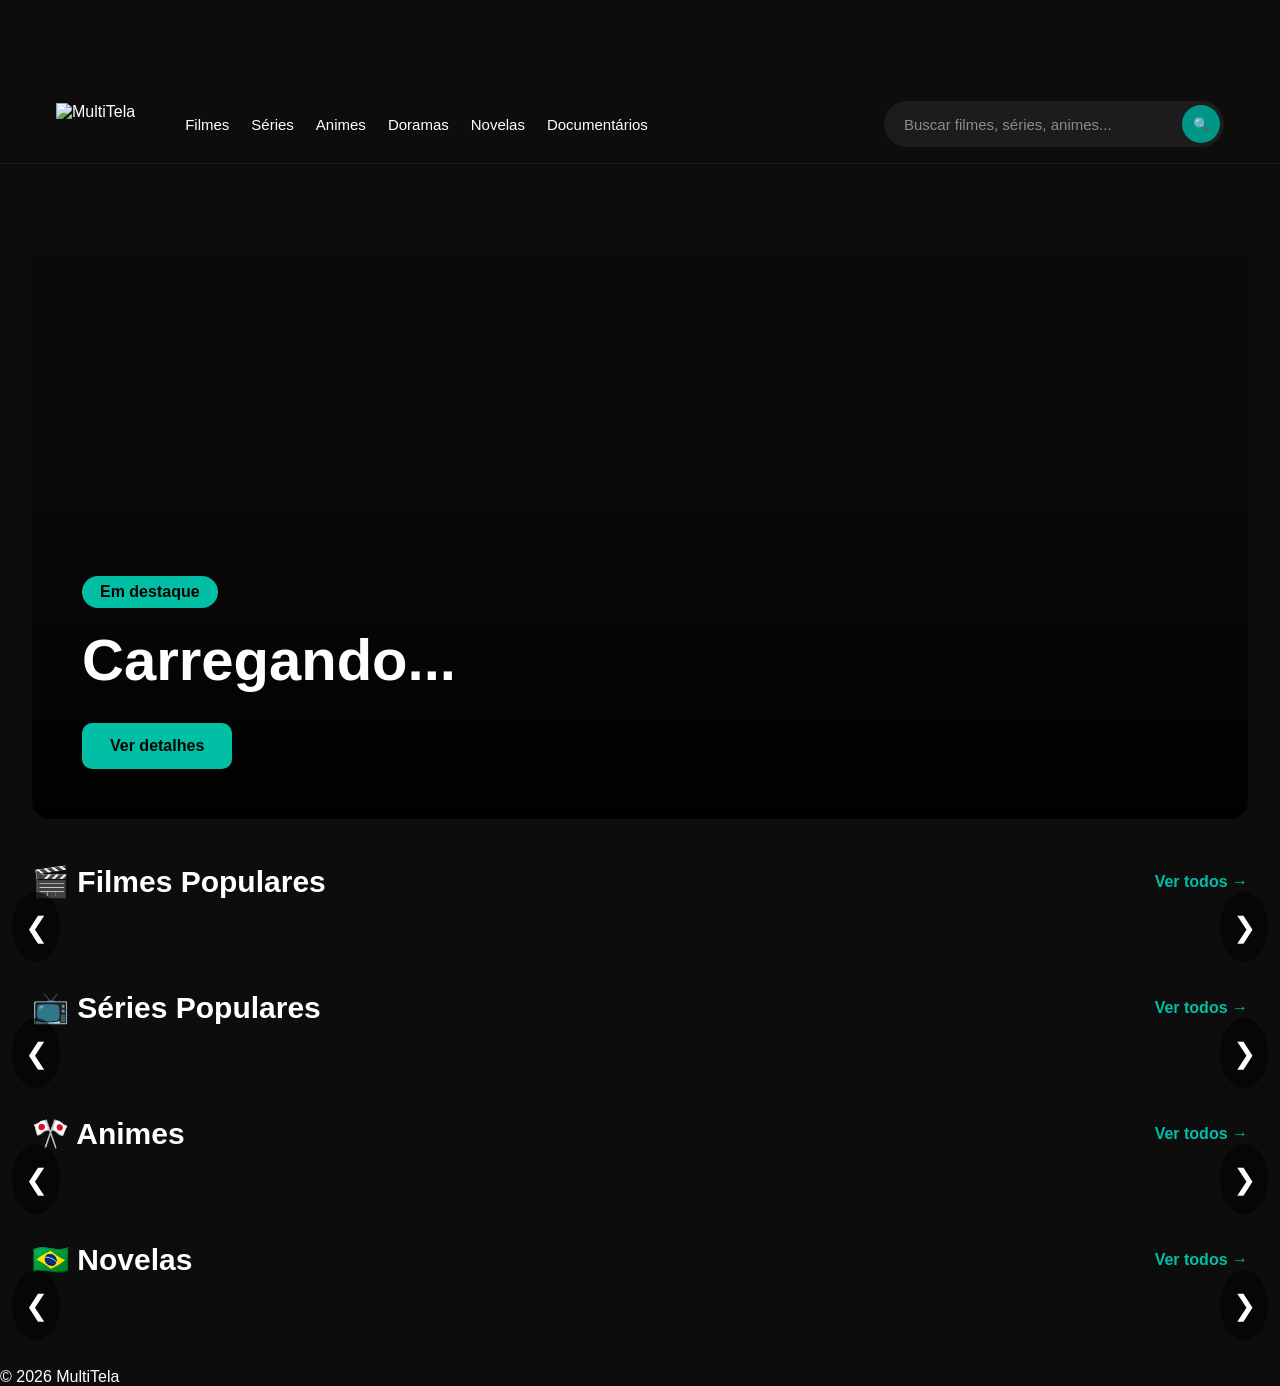
==== index.html @ e66356b9 "Update index.html" ====
<!DOCTYPE html>
<html lang="pt-BR">

<head>

    <meta charset="UTF-8">
    <meta name="viewport" content="width=device-width, initial-scale=1.0">

    <title>MultiTela - Onde Assistir Filmes e Séries</title>

    <meta name="description"
        content="Descubra onde assistir filmes, séries, animes, doramas e documentários.">

    <link rel="icon" href="imagens/favicon.png">

    <link rel="stylesheet" href="css/variables.css">
    <link rel="stylesheet" href="css/style.css">
    <link rel="stylesheet" href="css/header.css">
    <link rel="stylesheet" href="css/cards.css">
    <link rel="stylesheet" href="css/modal.css">
    <link rel="stylesheet" href="css/footer.css">
    <link rel="stylesheet" href="/css/autocomplete.css">

</head>

<body>

    <!-- HEADER -->

  <header class="header">

    <div class="container">

        <!-- LOGO -->

        <a href="/multitela/index.html" class="logo">

            <img
                src="/multitela/imagens/multitela.png"
                alt="MultiTela">

        </a>

        <!-- MENU MOBILE -->

        <button
            class="menu-toggle"
            id="menuToggle">

            ☰

        </button>

        <!-- MENU -->

        <nav
            class="menu"
            id="menu">

            <a href="/multitela/paginas/filmes.html">

                Filmes

            </a>

            <a href="/multitela/paginas/series.html">

                Séries

            </a>

            <a href="/multitela/paginas/animes.html">

                Animes

            </a>

            <a href="/multitela/paginas/doramas.html">

                Doramas

            </a>

            <a href="/multitela/paginas/novelas.html">

                Novelas

            </a>

            <a href="/multitela/paginas/documentarios.html">

                Documentários

            </a>

        </nav>

        <!-- BUSCA -->

        <div class="header-search">

            <input

                id="campoBusca"

                type="search"

                autocomplete="off"

                placeholder="Buscar filmes, séries, animes...">

            <button

                id="btnBusca">

                🔍

            </button>

            <div id="autocompleteBusca"></div>

        </div>

    </div>

</header>

    <!-- HERO -->

    <section id="hero">

       

        <div class="hero-overlay">

            <div class="hero-content">

                <span id="hero-tag">

                    Em destaque

                </span>

                <h1 id="hero-title">

                    Carregando...

                </h1>

                 <div class="hero-info-extra">

    <span id="hero-ano"></span>

    <span id="hero-genero"></span>

    <span id="hero-nota"></span>

</div>

                <p id="hero-description">

                </p>

                <div class="hero-buttons">

                    <button id="btnDetalhes">

                        Ver detalhes

                    </button>

                </div>

            </div>

        </div>

    </section>

    <!-- FILMES -->

    <section class="container secao">

        <div class="section-title">

            <h2>🎬 Filmes Populares</h2>

            <a href="paginas/filmes.html">

                Ver todos →

            </a>

        </div>

        <div class="slider">

            <button class="slider-btn prev">

                ❮

            </button>

            <div
                class="carrossel"
                id="carrossel-filmes">

            </div>

            <button class="slider-btn next">

                ❯

            </button>

        </div>

    </section>

    <!-- SERIES -->

    <section class="container secao">

        <div class="section-title">

            <h2>📺 Séries Populares</h2>

            <a href="paginas/series.html">

                Ver todos →

            </a>

        </div>

        <div class="slider">

            <button class="slider-btn prev">

                ❮

            </button>

            <div
                class="carrossel"
                id="carrossel-series">

            </div>

            <button class="slider-btn next">

                ❯

            </button>

        </div>

    </section>

    <!-- ANIMES -->

    <section class="container secao">

        <div class="section-title">

            <h2>🎌 Animes</h2>

            <a href="paginas/animes.html">

                Ver todos →

            </a>

        </div>

        <div class="slider">

            <button class="slider-btn prev">

                ❮

            </button>

            <div
                class="carrossel"
                id="carrossel-animes">

            </div>

            <button class="slider-btn next">

                ❯

            </button>

        </div>

    </section>

    <!-- NOVELAS -->

    <section class="container secao">

        <div class="section-title">

            <h2>🇧🇷 Novelas</h2>

            <a href="paginas/novelas.html">

                Ver todos →

            </a>

        </div>

        <div class="slider">

            <button class="slider-btn prev">

                ❮

            </button>

            <div
                class="carrossel"
                id="carrossel-novelas">

            </div>

            <button class="slider-btn next">

                ❯

            </button>

        </div>

    </section>

    <!-- MODAL -->

    <div id="modal" class="modal">

        <div class="modal-box">

            <div
                id="modalBanner"
                class="modal-banner">

                <button
                    id="fecharModal"
                    class="modal-close">

                    ✕

                </button>

            </div>

            <div class="modal-content">

                <h1 id="modalTitulo"></h1>

                <div
                    id="modalMeta"
                    class="modal-meta">

                </div>

                <p
                    id="modalDescricao"
                    class="modal-description">

                </p>

                <div id="modalTrailer">

</div>

                <div id="modalProviders">

                </div>


            </div>

        </div>

    </div>

    <!-- FOOTER -->

    <footer>

        © 2026 MultiTela

    </footer>



<!-- JS MULTITELA 2.0 -->

<script src="js/config.js"></script>

<script src="js/api.js"></script>

<script src="js/utils.js"></script>

<script src="js/card.js"></script>

<script src="js/slider.js"></script>

<script src="js/modal.js"></script>

<script src="js/search.js"></script>

<script src="js/home.js"></script>

<script src="js/app.js"></script>
    
<script src="js/menu.js"></script>

</body>

</html>
---- css/style.css ----
/* ===========================
   RESET
=========================== */

*{
    margin:0;
    padding:0;
    box-sizing:border-box;
}

html{
    scroll-behavior:smooth;
}

body{
    background:#0d0d0d;
    color:#fff;
    font-family:Arial,Helvetica,sans-serif;
    padding-top:85px;
}

img{
    display:block;
    max-width:100%;
}

a{
    text-decoration:none;
    color:inherit;
}

/* ===========================
   CONTAINER
=========================== */

.container{
    width:95%;
    max-width:1500px;
    margin:auto;
}

.secao{
    margin-top:45px;
}

/* ===========================
   TITULOS
=========================== */

.section-title{
    display:flex;
    justify-content:space-between;
    align-items:center;
    margin-bottom:20px;
}

.section-title h2{
    font-size:30px;
}

.section-title a{
    color:#00bfa5;
    font-weight:bold;
}

/* ===========================
   HERO
=========================== */

#hero{

    width:95%;
    max-width:1500px;

    height:70vh;

    margin:25px auto;

    border-radius:18px;

    overflow:hidden;

    background-size:cover;
    background-position:center;

}

.hero-overlay{

    width:100%;
    height:100%;

    display:flex;
    align-items:flex-end;

    background:linear-gradient(
        to top,
        rgba(0,0,0,.92),
        rgba(0,0,0,.35),
        rgba(0,0,0,.15)
    );

}

.hero-content{

    max-width:700px;

    padding:50px;

}

#hero-tag{

    display:inline-block;

    background:#00bfa5;

    color:#000;

    padding:7px 18px;

    border-radius:30px;

    font-weight:bold;

    margin-bottom:18px;

}

#hero-title{

    font-size:58px;

    margin-bottom:20px;

}

#hero-description{

    line-height:1.8;

    color:#ddd;

    margin-bottom:30px;

}

.hero-buttons{

    display:flex;

    gap:15px;

}

.hero-buttons button{

    padding:14px 28px;

    border:none;

    border-radius:10px;

    cursor:pointer;

    font-size:16px;

    font-weight:bold;

}

#btnDetalhes{

    background:#00bfa5;

    color:#000;

}

/* ===========================
   SLIDER
=========================== */

.slider{

    position:relative;

}

.carrossel{

    display:flex;

    gap:18px;

    overflow-x:auto;

    scroll-behavior:smooth;

    scrollbar-width:none;

    padding:10px 5px;

}

.carrossel::-webkit-scrollbar{

    display:none;

}

.slider-btn{

    position:absolute;

    top:50%;

    transform:translateY(-50%);

    width:48px;

    height:48px;

    border:none;

    border-radius:50%;

    background:rgba(0,0,0,.7);

    color:#fff;

    font-size:24px;

    cursor:pointer;

    z-index:5;

    transition:.25s;

}

.slider-btn:hover{

    background:#00bfa5;

    color:#000;

}

.slider-btn.prev{

    left:-20px;

}

.slider-btn.next{

    right:-20px;

}

/* ===========================
   RESPONSIVO
=========================== */

@media(max-width:1024px){

    #hero{

        height:60vh;

    }

    #hero-title{

        font-size:42px;

    }

}

@media(max-width:768px){

    #hero{

        height:50vh;

    }

    .hero-content{

        padding:25px;

    }

    #hero-title{

        font-size:34px;

    }

    #hero-description{

        font-size:15px;

    }

    .section-title h2{

        font-size:24px;

    }

    .slider-btn{

        display:none;

    }

}

@media(max-width:480px){

    #hero{

        height:45vh;

    }

    #hero-title{

        font-size:28px;

    }

    #hero-description{

        font-size:14px;

        -webkit-line-clamp:4;
        display:-webkit-box;
        -webkit-box-orient:vertical;
        overflow:hidden;

    }

}
---- css/header.css ----
/* ==========================================
   HEADER MULTITELA 2.0
========================================== */

.header{

    position:sticky;

    top:0;

    left:0;

    width:100%;

    z-index:9999;

    background:#0d0d0d;

    border-bottom:1px solid #1d1d1d;

}

/* ==========================================
   CONTAINER
========================================== */

.header .container{

    max-width:1450px;

    margin:auto;

    padding:16px 24px;

    display:flex;

    align-items:center;

    gap:30px;

}

/* ==========================================
   LOGO
========================================== */

.logo{

    flex-shrink:0;

}

.logo img{

    height:42px;

    display:block;

}

/* ==========================================
   MENU
========================================== */

.menu{

    display:flex;

    align-items:center;

    gap:22px;

    margin-left:20px;

}

.menu a{

    color:#fff;

    text-decoration:none;

    font-size:15px;

    font-weight:500;

    transition:.25s;

}

.menu a:hover{

    color:#00b8a6;

}

/* ==========================================
   BUSCA
========================================== */

.header-search{

    margin-left:auto;

    position:relative;

    width:340px;

}

#campoBusca{

    width:100%;

    height:46px;

    border:none;

    outline:none;

    background:#1c1c1c;

    color:#fff;

    border-radius:30px;

    padding:0 58px 0 20px;

    font-size:15px;

}

#campoBusca::placeholder{

    color:#8b8b8b;

}

#campoBusca:focus{

    box-shadow:0 0 0 2px #00b8a6;

}

#btnBusca{

    position:absolute;

    top:4px;

    right:4px;

    width:38px;

    height:38px;

    border:none;

    border-radius:50%;

    background:#009687;

    color:white;

    cursor:pointer;

    transition:.25s;

}

#btnBusca:hover{

    background:#00b8a6;

}

/* ==========================================
   AUTOCOMPLETE
========================================== */

#autocompleteBusca{

    position:absolute;

    top:52px;

    left:0;

    width:100%;

    background:#171717;

    border-radius:14px;

    overflow:hidden;

    box-shadow:0 15px 40px rgba(0,0,0,.45);

    z-index:99999;

}

/* ==========================================
   BOTÃO MOBILE
========================================== */

.menu-toggle{

    display:none;

    background:none;

    border:none;

    color:white;

    font-size:34px;

    cursor:pointer;

    margin-left:auto;

}

/* ==========================================
   TABLET
========================================== */

@media(max-width:1100px){

.header .container{

    flex-wrap:wrap;

}

.menu{

    gap:16px;

}

.header-search{

    width:100%;

    order:4;

}

}

/* ==========================================
   CELULAR
========================================== */

@media(max-width:768px){

.header .container{

    display:grid;

    grid-template-columns:1fr auto;

    align-items:center;

    gap:15px;

}

.logo{

    grid-column:1;

}

.menu-toggle{

    display:block;

    grid-column:2;

}

.header-search{

    grid-column:1 / span 2;

    width:100%;

}

.menu{

    position:absolute;

    top:78px;

    left:0;

    width:100%;

    background:#111;

    display:flex;

    flex-direction:column;

    align-items:flex-start;

    gap:0;

    margin:0;

    padding:0;

    overflow:hidden;

    max-height:0;

    transition:max-height .35s ease;

}

.menu a{

    width:100%;

    padding:18px 25px;

    border-bottom:1px solid #222;

}

.menu.ativo{

    max-height:500px;

}

}
---- css/cards.css ----
/* =========================
   CARD PREMIUM
========================= */

.card{

    position:relative;

    flex:0 0 auto;

    width:190px;

    border-radius:16px;

    overflow:hidden;

    cursor:pointer;

    transition:.35s ease;

    background:#1b1b1b;

    box-shadow:0 10px 25px rgba(0,0,0,.25);

}

.card:hover{

    transform:translateY(-8px) scale(1.05);

    box-shadow:0 20px 40px rgba(0,0,0,.55);

    z-index:20;

}

.card img{

    width:100%;

    height:285px;

    object-fit:cover;

    display:block;

}

/* =========================
   Overlay
========================= */

.card-overlay{

    position:absolute;

    left:0;
    right:0;
    bottom:0;

    padding:16px;

    background:linear-gradient(
        transparent,
        rgba(0,0,0,.95)
    );

    transform:translateY(100%);

    transition:.35s ease;

}

.card:hover .card-overlay{

    transform:translateY(0);

}

/* =========================
   Texto
========================= */

.card-title{

    font-size:16px;

    font-weight:bold;

    margin-bottom:10px;

    color:#fff;

    line-height:1.3;

}

.card-meta{

    display:flex;

    justify-content:space-between;

    align-items:center;

    font-size:13px;

    color:#ddd;

    margin-bottom:14px;

}

.card-rating{

    color:#FFD54F;

    font-weight:bold;

}

/* =========================
   Botão
========================= */

.card-btn{

    width:100%;

    height:40px;

    border:none;

    border-radius:8px;

    background:#009687;

    color:#fff;

    font-weight:bold;

    cursor:pointer;

    transition:.25s;

}

.card-btn:hover{

    background:#00b8a6;

}
/* ---------- SEÇÃO ---------- */

.secao{

    margin-bottom:55px;

}

.secao-header{

    display:flex;

    justify-content:space-between;

    align-items:center;

    margin-bottom:18px;

}

.secao-header a{

    color:#009687;

    font-weight:bold;

}

.slider{

    position:relative;

}

.carrossel{

    display:flex;

    gap:18px;

    overflow-x:auto;

    scroll-behavior:smooth;

    scrollbar-width:none;

    padding:8px 4px;

}

.carrossel::-webkit-scrollbar{

    display:none;

}

/* ---------- SETAS ---------- */

.slider-btn{

    position:absolute;

    top:50%;

    transform:translateY(-50%);

    width:48px;

    height:70px;

    border:none;

    background:rgba(0,0,0,.55);

    color:white;

    font-size:28px;

    cursor:pointer;

    z-index:20;

    transition:.25s;

}

.slider-btn:hover{

    background:#009687;

}

.prev{

    left:0;

}

.next{

    right:0;

}







.categoria-lista{

    display:grid;

    grid-template-columns:
    repeat(auto-fill,minmax(190px,1fr));

    gap:25px;

    margin-top:30px;

}
---- css/modal.css ----
/* ===========================
   MODAL OVERLAY
=========================== */


.modal{

    position:fixed;

    inset:0;

    background:rgba(0,0,0,.88);

    backdrop-filter:blur(12px);

    display:none;

    justify-content:center;

    align-items:center;

    z-index:99999;

    padding:25px;

}



.modal.ativo{

    display:flex;

}



/* ===========================
   CONTAINER
=========================== */


.modal-box{

    width:100%;

    max-width:1050px;

    max-height:90vh;

    background:#111;

    border-radius:22px;

    overflow:hidden;

    display:flex;

    flex-direction:column;


    box-shadow:
    0 25px 80px rgba(0,0,0,.8);


    animation:
    modalEntrada .35s ease;

}


@keyframes modalEntrada{


from{

    opacity:0;

    transform:scale(.92);

}


to{

    opacity:1;

    transform:scale(1);

}


}



/* ===========================
   SCROLL MODERNO
=========================== */


.modal-box::-webkit-scrollbar{

    width:8px;

}



.modal-box::-webkit-scrollbar-track{

    background:#0d0d0d;

}



.modal-box::-webkit-scrollbar-thumb{

    background:#00bfa5;

    border-radius:20px;

}



.modal-box::-webkit-scrollbar-thumb:hover{

    background:#00e6c3;

}



.modal-box{

    scrollbar-width:thin;

    scrollbar-color:#00bfa5 #0d0d0d;

}




/* ===========================
   BANNER
=========================== */


.modal-banner{

    height:430px;

    flex-shrink:0;

    background-size:cover;

    background-position:center;

    position:relative;

}


.modal-banner::after{


    content:"";


    position:absolute;

    inset:0;


    background:

    linear-gradient(

        to bottom,

        transparent 20%,

        #111 100%

    );


    pointer-events:none;


}



/* ===========================
   BOTÃO FECHAR
=========================== */


.modal-close{


    position:absolute;


    top:20px;

    right:20px;


    width:45px;

    height:45px;


    border-radius:50%;


    border:1px solid rgba(255,255,255,.2);


    background:rgba(0,0,0,.75);


    color:#fff;


    font-size:22px;


    cursor:pointer;


    z-index:50;


    transition:.3s;


}



.modal-close:hover{


    background:#00bfa5;


    color:#000;


    transform:rotate(90deg);


}





/* ===========================
   CONTEUDO
=========================== */


.modal-content{

    padding:35px;

    overflow-y:auto;

    max-height:45vh;


    scrollbar-width:thin;

    scrollbar-color:#00bfa5 #171717;

}


.modal-content h1{


    font-size:42px;

    font-weight:700;


}



.modal-meta{


    margin:20px 0;


    display:flex;

    flex-wrap:wrap;

    gap:12px;


    color:#00bfa5;

    font-weight:bold;


}



.modal-description{


    color:#ccc;

    font-size:16px;

    line-height:1.8;


}





/* ===========================
   PROVIDERS
=========================== */


.providers{


    display:flex;

    flex-wrap:wrap;

    gap:18px;

    margin-top:25px;


}



.provider{


    background:#1b1b1b;


    padding:12px;


    border-radius:14px;


    width:95px;


    text-align:center;


}



.provider img{


    width:55px;

    height:55px;


    object-fit:cover;


    border-radius:12px;


}




.assistir-btn{


    margin-top:25px;


    display:inline-block;


    background:#00bfa5;


    color:#000;


    padding:14px 25px;


    border-radius:12px;


    font-weight:bold;


    transition:.3s;


}



.assistir-btn:hover{


    transform:translateY(-3px);

}



/* ===========================
   MOBILE
=========================== */


@media(max-width:768px){


.modal{

    padding:10px;

}


.modal-box{

    max-height:95vh;

}



.modal-banner{

    height:260px;

}



.modal-content{

    padding:22px;

    max-height:55vh;

}



.modal-content h1{

    font-size:28px;

}



}

/* ===========================
   SCROLL MODERNO MODAL
=========================== */


.modal-content::-webkit-scrollbar{

    width:8px;

}



.modal-content::-webkit-scrollbar-track{

    background:#171717;

    border-radius:20px;

}



.modal-content::-webkit-scrollbar-thumb{

    background:#00bfa5;

    border-radius:20px;


}



.modal-content::-webkit-scrollbar-thumb:hover{

    background:#00e6c3;

}








/* ===========================
   TRAILER
=========================== */


#modalTrailer{

    margin-top:40px;

}



#modalTrailer h3{

    margin-bottom:20px;

    font-size:22px;

}



.trailer-box{

    position:relative;

    width:100%;

    aspect-ratio:16/9;

    overflow:hidden;

    border-radius:16px;

    background:#000;

}



.trailer-box iframe{

    width:100%;

    height:100%;

    border:0;

}



/* MOBILE */


@media(max-width:768px){


.trailer-box{

    border-radius:12px;

}


}
---- css/autocomplete.css ----
/* ====================================
   AUTOCOMPLETE
==================================== */

.autocomplete{

    position:absolute;

    top:100%;

    left:0;

    width:100%;

    margin-top:8px;

    background:#181818;

    border:1px solid rgba(255,255,255,.08);

    border-radius:14px;

    overflow:hidden;

    box-shadow:0 20px 50px rgba(0,0,0,.55);

    z-index:9999;

    display:none;

    max-height:460px;

    overflow-y:auto;

}

/* Scroll */

.autocomplete::-webkit-scrollbar{

    width:8px;

}

.autocomplete::-webkit-scrollbar-track{

    background:#151515;

}

.autocomplete::-webkit-scrollbar-thumb{

    background:#009687;

    border-radius:30px;

}

.autocomplete{

    scrollbar-width:thin;

    scrollbar-color:#009687 #151515;

}

.autocomplete-item{

    display:flex;

    gap:14px;

    align-items:center;

    padding:12px;

    cursor:pointer;

    transition:.25s;

    border-bottom:1px solid rgba(255,255,255,.05);

}

.autocomplete-item:last-child{

    border:none;

}

.autocomplete-item:hover{

    background:#232323;

}

.autocomplete-item img{

    width:55px;

    height:82px;

    object-fit:cover;

    border-radius:8px;

}

.autocomplete-info{

    flex:1;

}

.autocomplete-title{

    font-size:15px;

    font-weight:bold;

    color:#fff;

    margin-bottom:6px;

}

.autocomplete-meta{

    color:#bdbdbd;

    font-size:13px;

}

.autocomplete-loading{

    padding:18px;

    text-align:center;

    color:#bbb;

}

.autocomplete-empty{

    padding:18px;

    text-align:center;

    color:#888;

}
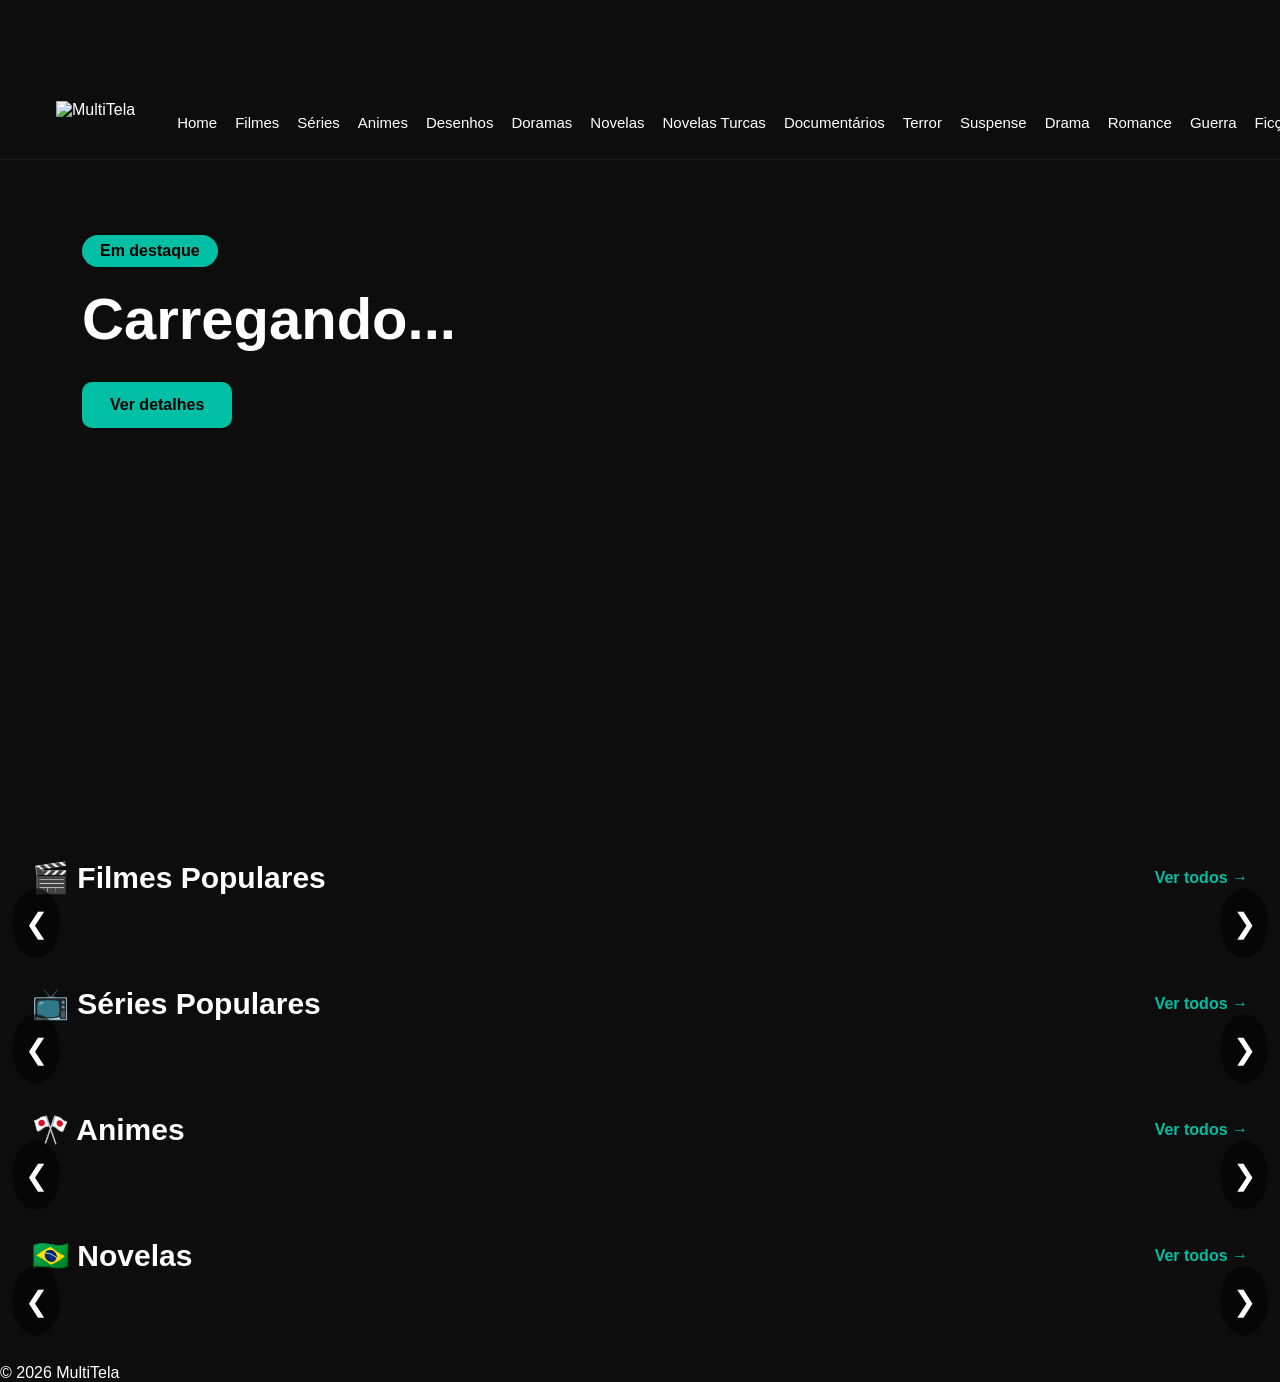
==== commit b7f05557: "Update index.html" ====
--- a/index.html
+++ b/index.html
@@ -25,6 +25,7 @@
 
 <body>
 
+
     <!-- HEADER -->
 
   <header class="header">
@@ -36,7 +37,7 @@
         <a href="/multitela/index.html" class="logo">
 
             <img
-                src="/multitela/imagens/multitela.png"
+                src="/multitela/imagens/MultiTela.png"
                 alt="MultiTela">
 
         </a>
@@ -51,12 +52,18 @@
 
         </button>
 
-        <!-- MENU -->
+      <!-- MENU -->
 
         <nav
             class="menu"
             id="menu">
 
+            <a href="/multitela/">
+
+                Home
+
+            </a>
+
             <a href="/multitela/paginas/filmes.html">
 
                 Filmes
@@ -74,6 +81,12 @@
                 Animes
 
             </a>
+          
+          <a href="/multitela/paginas/desenhos.html">
+
+                Desenhos
+
+            </a>
 
             <a href="/multitela/paginas/doramas.html">
 
@@ -86,15 +99,63 @@
                 Novelas
 
             </a>
+          
+          <a href="/multitela/paginas/novelas-turcas.html">
+
+                Novelas Turcas
+
+            </a>
 
             <a href="/multitela/paginas/documentarios.html">
 
                 Documentários
 
             </a>
+          
+          <a href="/multitela/paginas/terror.html">
+
+                Terror
+
+            </a>
+          
+          <a href="/multitela/paginas/suspense.html">
+
+                Suspense
+
+            </a>
+          
+          <a href="/multitela/paginas/drama.html">
+
+                Drama
+
+            </a>
+          
+          <a href="/multitela/paginas/romance.html">
+
+                Romance
+
+            </a>
+          
+          <a href="/multitela/paginas/guerra.html">
+
+                Guerra
+
+            </a>
+          
+          <a href="/multitela/paginas/ficçao.html">
+
+                Ficção
+
+            </a>
+          
+          <a href="/multitela/paginas/comedia.html">
+
+                Comédia
+
+            </a>
 
         </nav>
-
+        
         <!-- BUSCA -->
 
         <div class="header-search">
--- a/css/style.css
+++ b/css/style.css
@@ -82,6 +82,9 @@
 
     background-size:cover;
     background-position:center;
+
+}
+transition:opacity .5s ease;
 
 }
 
--- a/css/header.css
+++ b/css/header.css
@@ -36,10 +36,11 @@
 
     align-items:center;
 
-    gap:30px;
-
-}
-
+    gap:24px;
+
+    overflow:visible;
+
+}
 /* ==========================================
    LOGO
 ========================================== */
@@ -58,9 +59,10 @@
 
 }
 
-/* ==========================================
-   MENU
-========================================== */
+
+/* ===========================
+   MENU DESKTOP
+=========================== */
 
 .menu{
 
@@ -68,14 +70,20 @@
 
     align-items:center;
 
-    gap:22px;
-
-    margin-left:20px;
+    gap:18px;
+
+    margin-left:18px;
+
+    flex:1;
+
+    white-space:nowrap;
 
 }
 
 .menu a{
 
+    flex-shrink:0;
+
     color:#fff;
 
     text-decoration:none;
@@ -93,18 +101,21 @@
     color:#00b8a6;
 
 }
-
 /* ==========================================
    BUSCA
 ========================================== */
 
 .header-search{
 
+    width:260px;
+
+    min-width:260px;
+
     margin-left:auto;
 
     position:relative;
 
-    width:340px;
+    flex-shrink:0;
 
 }
 
@@ -112,230 +123,355 @@
 
     width:100%;
 
+    height:42px;
+
+    border:none;
+
+    outline:none;
+
+    background:#1c1c1c;
+
+    color:#fff;
+
+    border-radius:30px;
+
+    padding:0 50px 0 18px;
+
+    font-size:14px;
+
+}
+
+#btnBusca{
+
+    position:absolute;
+
+    top:3px;
+
+    right:3px;
+
+    width:36px;
+
+    height:36px;
+
+    border:none;
+
+    border-radius:50%;
+
+}
+
+/* ==========================================
+   AUTOCOMPLETE
+========================================== */
+
+#autocompleteBusca{
+
+    position:absolute;
+
+    top:52px;
+
+    left:0;
+
+    width:100%;
+
+    background:#171717;
+
+    border-radius:14px;
+
+    overflow:hidden;
+
+    box-shadow:0 15px 40px rgba(0,0,0,.45);
+
+    z-index:99999;
+
+}
+
+/* ==========================================
+   BOTÃO MOBILE
+========================================== */
+
+.menu-toggle{
+
+    display:none;
+
+    width:46px;
+
     height:46px;
 
     border:none;
 
-    outline:none;
-
-    background:#1c1c1c;
+    border-radius:12px;
+
+    background:#1b1b1b;
 
     color:#fff;
 
-    border-radius:30px;
-
-    padding:0 58px 0 20px;
-
-    font-size:15px;
-
-}
-
-#campoBusca::placeholder{
-
-    color:#8b8b8b;
-
-}
-
-#campoBusca:focus{
-
-    box-shadow:0 0 0 2px #00b8a6;
+    font-size:28px;
+
+    cursor:pointer;
+
+    transition:.3s;
+
+    align-items:center;
+
+    justify-content:center;
+
+}
+
+.menu-toggle:hover{
+
+    background:#009687;
+
+}
+/* ==========================================
+   TABLET
+========================================== */
+
+@media(max-width:1100px){
+
+.header .container{
+
+    flex-wrap:wrap;
+
+}
+
+.menu{
+
+    gap:16px;
+
+}
+
+.header-search{
+
+    width:100%;
+
+    order:4;
+
+}
+
+}
+
+/* ==========================================
+   CELULAR
+========================================== */
+
+@media(max-width:768px){
+
+.header .container{
+
+    display:grid;
+
+    grid-template-columns:auto 1fr auto;
+
+    align-items:center;
+
+    gap:15px;
+
+}
+
+/* LOGO */
+
+.logo{
+
+    order:2;
+
+    justify-self:center;
+
+}
+
+.logo img{
+
+    height:38px;
+
+}
+
+/* BOTÃO */
+
+.menu-toggle{
+
+    display:flex;
+
+    order:1;
+
+    font-size:32px;
+
+    background:none;
+
+    border:none;
+
+    color:#fff;
+
+    cursor:pointer;
+
+}
+
+/* BUSCA */
+
+.header-search{
+
+    order:3;
+
+    grid-column:1 / span 3;
+
+    width:100%;
+
+    max-width:260px;
+
+    justify-self:center;
+
+}
+
+#campoBusca{
+
+    width:100%;
+
+    height:40px;
+
+    font-size:14px;
+
+    padding:0 46px 0 16px;
 
 }
 
 #btnBusca{
 
-    position:absolute;
-
-    top:4px;
-
-    right:4px;
-
-    width:38px;
-
-    height:38px;
-
-    border:none;
-
-    border-radius:50%;
+    width:34px;
+
+    height:34px;
+
+    top:3px;
+
+    right:3px;
+
+}
+/* MENU LATERAL */
+
+
+.menu{
+
+    position:fixed;
+
+    top:0;
+
+    left:-320px;
+
+    width:300px;
+
+    height:100vh;
+
+    background:#111;
+
+    display:flex;
+
+    flex-direction:column;
+
+    padding-top:90px;
+
+    transition:left .35s ease;
+
+    z-index:1000002;
+
+    box-shadow:15px 0 35px rgba(0,0,0,.55);
+
+    overflow-y:auto;
+
+    overflow-x:hidden;
+
+    -webkit-overflow-scrolling:touch;
+
+    scrollbar-width:thin;
+
+    scrollbar-color:#009687 #111;
+
+}
+
+   .menu.ativo{
+
+    left:0;
+
+   }
+
+   .menu-overlay{
+
+    position:fixed;
+
+    inset:0;
+
+    background:rgba(0,0,0,.55);
+
+    backdrop-filter:blur(4px);
+
+    opacity:0;
+
+    visibility:hidden;
+
+    transition:.3s;
+
+    z-index:1000001;
+
+}
+
+.menu-overlay.ativo{
+
+    opacity:1;
+
+    visibility:visible;
+
+}
+
+
+.menu a{
+
+    width:100%;
+
+    padding:18px 30px;
+
+    color:#fff;
+
+    text-decoration:none;
+
+    font-size:17px;
+
+    border-bottom:1px solid #222;
+
+}
+
+.menu a:hover{
+
+    background:#1d1d1d;
+
+    color:#00b8a6;
+
+}
+
+
+/* Scroll do menu */
+
+.menu::-webkit-scrollbar{
+
+    width:8px;
+
+}
+
+.menu::-webkit-scrollbar-track{
+
+    background:#111;
+
+}
+
+.menu::-webkit-scrollbar-thumb{
 
     background:#009687;
 
-    color:white;
-
-    cursor:pointer;
-
-    transition:.25s;
-
-}
-
-#btnBusca:hover{
+    border-radius:20px;
+
+}
+
+.menu::-webkit-scrollbar-thumb:hover{
 
     background:#00b8a6;
 
 }
 
-/* ==========================================
-   AUTOCOMPLETE
-========================================== */
-
-#autocompleteBusca{
-
-    position:absolute;
-
-    top:52px;
-
-    left:0;
-
-    width:100%;
-
-    background:#171717;
-
-    border-radius:14px;
-
-    overflow:hidden;
-
-    box-shadow:0 15px 40px rgba(0,0,0,.45);
-
-    z-index:99999;
-
-}
-
-/* ==========================================
-   BOTÃO MOBILE
-========================================== */
-
-.menu-toggle{
-
-    display:none;
-
-    background:none;
-
-    border:none;
-
-    color:white;
-
-    font-size:34px;
-
-    cursor:pointer;
-
-    margin-left:auto;
-
-}
-
-/* ==========================================
-   TABLET
-========================================== */
-
-@media(max-width:1100px){
-
-.header .container{
-
-    flex-wrap:wrap;
-
-}
-
-.menu{
-
-    gap:16px;
-
-}
-
-.header-search{
-
-    width:100%;
-
-    order:4;
-
-}
-
-}
-
-/* ==========================================
-   CELULAR
-========================================== */
-
-@media(max-width:768px){
-
-.header .container{
-
-    display:grid;
-
-    grid-template-columns:1fr auto;
-
-    align-items:center;
-
-    gap:15px;
-
-}
-
-.logo{
-
-    grid-column:1;
-
-}
-
-.menu-toggle{
-
-    display:block;
-
-    grid-column:2;
-
-}
-
-.header-search{
-
-    grid-column:1 / span 2;
-
-    width:100%;
-
-}
-
-.menu{
-
-    position:absolute;
-
-    top:78px;
-
-    left:0;
-
-    width:100%;
-
-    background:#111;
-
-    display:flex;
-
-    flex-direction:column;
-
-    align-items:flex-start;
-
-    gap:0;
-
-    margin:0;
-
-    padding:0;
-
-    overflow:hidden;
-
-    max-height:0;
-
-    transition:max-height .35s ease;
-
-}
-
-.menu a{
-
-    width:100%;
-
-    padding:18px 25px;
-
-    border-bottom:1px solid #222;
-
-}
-
-.menu.ativo{
-
-    max-height:500px;
-
-}
-
-}
+
+
+
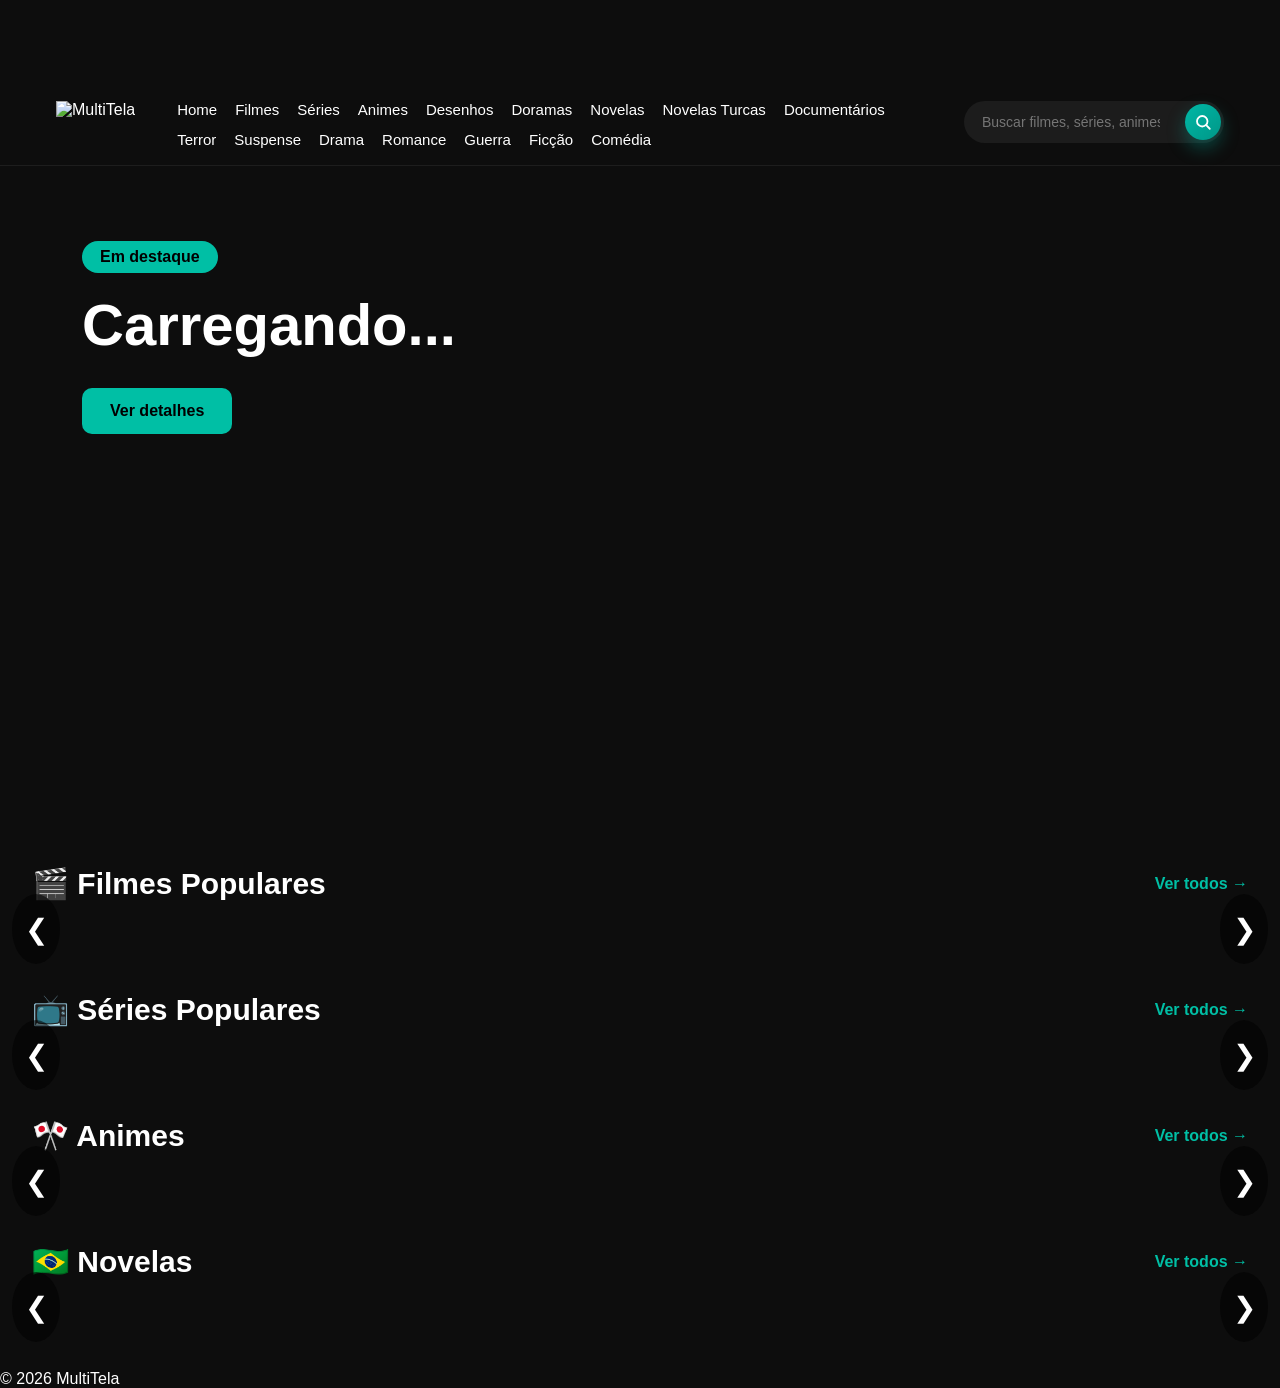
==== commit 02d58f8b: "Update index.html" ====
--- a/index.html
+++ b/index.html
@@ -2,7 +2,7 @@
 <html lang="pt-BR">
 
 <head>
-
+<meta name="google-site-verification" content="KCLfrGly10sxUy1SJgO0suAc_ubiAzZuvfnwb-j9VF8" />
     <meta charset="UTF-8">
     <meta name="viewport" content="width=device-width, initial-scale=1.0">
 
@@ -170,13 +170,23 @@
 
                 placeholder="Buscar filmes, séries, animes...">
 
-            <button
-
-                id="btnBusca">
-
-                🔍
-
-            </button>
+            <button id="btnBusca" aria-label="Buscar">
+
+<svg
+viewBox="0 0 24 24"
+fill="none"
+stroke="currentColor"
+stroke-width="2.4"
+stroke-linecap="round"
+stroke-linejoin="round">
+
+<circle cx="11" cy="11" r="7"></circle>
+
+<line x1="21" y1="21" x2="16.65" y2="16.65"></line>
+
+</svg>
+
+</button>
 
             <div id="autocompleteBusca"></div>
 
--- a/css/header.css
+++ b/css/header.css
@@ -34,7 +34,7 @@
 
     display:flex;
 
-    align-items:center;
+    align-items:flex-start;
 
     gap:24px;
 
@@ -68,400 +68,438 @@
 
     display:flex;
 
+    flex-wrap:wrap;
+
     align-items:center;
 
-    gap:18px;
+    gap:12px 18px;
+
+    flex:1;
 
     margin-left:18px;
 
-    flex:1;
-
-    white-space:nowrap;
+    white-space:normal;
 
 }
 
 .menu a{
 
+    color:#fff;
+
+    text-decoration:none;
+
+    font-size:15px;
+
+    font-weight:500;
+
+    transition:.25s;
+
+    line-height:1.2;
+
+}
+
+.menu a:hover{
+
+    color:#00b8a6;
+
+}
+/* ==========================================
+   BUSCA
+========================================== */
+
+.header-search{
+
+    width:260px;
+
+    min-width:260px;
+
+    margin-left:auto;
+
+    position:relative;
+
     flex-shrink:0;
 
+    align-self:flex-start;
+
+}
+#campoBusca{
+
+    width:100%;
+
+    height:42px;
+
+    border:none;
+
+    outline:none;
+
+    background:#1c1c1c;
+
     color:#fff;
 
+    border-radius:30px;
+
+    padding:0 50px 0 18px;
+
+    font-size:14px;
+
+}
+
+#btnBusca{
+
+    position:absolute;
+
+    top:3px;
+
+    right:3px;
+
+    width:36px;
+
+    height:36px;
+
+    border:none;
+
+    border-radius:50%;
+
+    background:linear-gradient(135deg,#00b8a6,#009687);
+
+    color:#fff;
+
+    cursor:pointer;
+
+    display:flex;
+
+    align-items:center;
+
+    justify-content:center;
+
+    transition:.25s;
+
+    box-shadow:0 8px 18px rgba(0,184,166,.35);
+
+}
+
+#btnBusca svg{
+
+    width:18px;
+
+    height:18px;
+
+    transition:.25s;
+
+}
+
+#btnBusca:hover{
+
+    transform:scale(1.08);
+
+    box-shadow:0 12px 24px rgba(0,184,166,.5);
+
+}
+
+#btnBusca:hover svg{
+
+    transform:rotate(-12deg);
+
+}
+/* ==========================================
+   AUTOCOMPLETE
+========================================== */
+
+#autocompleteBusca{
+
+    position:absolute;
+
+    top:52px;
+
+    left:0;
+
+    width:100%;
+
+    background:#171717;
+
+    border-radius:14px;
+
+    overflow:hidden;
+
+    box-shadow:0 15px 40px rgba(0,0,0,.45);
+
+    z-index:99999;
+
+}
+
+/* ==========================================
+   BOTÃO MOBILE
+========================================== */
+
+.menu-toggle{
+
+    display:none;
+
+    width:46px;
+
+    height:46px;
+
+    border:none;
+
+    border-radius:12px;
+
+    background:#1b1b1b;
+
+    color:#fff;
+
+    font-size:28px;
+
+    cursor:pointer;
+
+    transition:.3s;
+
+    align-items:center;
+
+    justify-content:center;
+
+}
+
+.menu-toggle:hover{
+
+    background:#009687;
+
+}
+/* ==========================================
+   TABLET
+========================================== */
+
+@media(max-width:1100px){
+
+.header .container{
+
+    flex-wrap:wrap;
+
+}
+
+.menu{
+
+    gap:16px;
+
+}
+
+.header-search{
+
+    width:100%;
+
+    order:4;
+
+}
+
+}
+
+/* ==========================================
+   CELULAR
+========================================== */
+
+@media (max-width:768px){
+
+.header .container{
+
+    display:grid;
+    grid-template-columns:auto 1fr auto;
+    align-items:center;
+    gap:15px;
+
+}
+
+/* LOGO */
+
+.logo{
+
+    order:2;
+    justify-self:center;
+
+}
+
+.logo img{
+
+    height:38px;
+
+}
+
+/* BOTÃO */
+
+.menu-toggle{
+
+    display:flex;
+    order:1;
+    align-items:center;
+    justify-content:center;
+
+    width:44px;
+    height:44px;
+
+    background:none;
+    border:none;
+
+    color:#fff;
+    font-size:32px;
+    cursor:pointer;
+
+}
+
+/* BUSCA */
+
+.header-search{
+
+    order:3;
+    grid-column:1 / span 3;
+
+    width:100%;
+    max-width:260px;
+
+    justify-self:center;
+
+}
+
+#campoBusca{
+
+    width:100%;
+    height:40px;
+
+    font-size:14px;
+
+    padding:0 46px 0 16px;
+
+}
+
+#btnBusca{
+
+    width:34px;
+    height:34px;
+
+    top:3px;
+    right:3px;
+
+}
+
+/* ===========================
+   MENU LATERAL
+=========================== */
+
+.menu{
+
+    position:fixed;
+
+    top:0;
+    left:-320px;
+
+    width:300px;
+
+    height:100dvh;
+    max-height:100dvh;
+
+    background:#111;
+
+    display:flex;
+    flex-direction:column;
+
+    padding:90px 0 30px;
+
+    transition:left .35s ease;
+
+    z-index:1000002;
+
+    box-shadow:15px 0 35px rgba(0,0,0,.55);
+
+    overflow-y:scroll;
+    overflow-x:hidden;
+
+    overscroll-behavior:contain;
+
+    -webkit-overflow-scrolling:touch;
+
+}
+
+/* MENU ABERTO */
+
+.menu.ativo{
+
+    left:0;
+
+}
+
+/* LINKS */
+
+.menu a{
+
+    flex:0 0 auto;
+
+    width:100%;
+
+    padding:18px 28px;
+
+    color:#fff;
+
     text-decoration:none;
 
-    font-size:15px;
-
-    font-weight:500;
-
-    transition:.25s;
+    font-size:17px;
+
+    border-bottom:1px solid #222;
 
 }
 
 .menu a:hover{
 
+    background:#1d1d1d;
+
     color:#00b8a6;
 
 }
-/* ==========================================
-   BUSCA
-========================================== */
-
-.header-search{
-
-    width:260px;
-
-    min-width:260px;
-
-    margin-left:auto;
-
-    position:relative;
-
-    flex-shrink:0;
-
-}
-
-#campoBusca{
-
-    width:100%;
-
-    height:42px;
-
-    border:none;
-
-    outline:none;
-
-    background:#1c1c1c;
-
-    color:#fff;
-
-    border-radius:30px;
-
-    padding:0 50px 0 18px;
-
-    font-size:14px;
-
-}
-
-#btnBusca{
-
-    position:absolute;
-
-    top:3px;
-
-    right:3px;
-
-    width:36px;
-
-    height:36px;
-
-    border:none;
-
-    border-radius:50%;
-
-}
-
-/* ==========================================
-   AUTOCOMPLETE
-========================================== */
-
-#autocompleteBusca{
-
-    position:absolute;
-
-    top:52px;
-
-    left:0;
-
-    width:100%;
-
-    background:#171717;
-
-    border-radius:14px;
-
-    overflow:hidden;
-
-    box-shadow:0 15px 40px rgba(0,0,0,.45);
-
-    z-index:99999;
-
-}
-
-/* ==========================================
-   BOTÃO MOBILE
-========================================== */
-
-.menu-toggle{
-
-    display:none;
-
-    width:46px;
-
-    height:46px;
-
-    border:none;
-
-    border-radius:12px;
-
-    background:#1b1b1b;
-
-    color:#fff;
-
-    font-size:28px;
-
-    cursor:pointer;
+
+/* OVERLAY */
+
+.menu-overlay{
+
+    position:fixed;
+
+    inset:0;
+
+    background:rgba(0,0,0,.55);
+
+    backdrop-filter:blur(4px);
+
+    opacity:0;
+
+    visibility:hidden;
 
     transition:.3s;
 
-    align-items:center;
-
-    justify-content:center;
-
-}
-
-.menu-toggle:hover{
+    z-index:1000001;
+
+}
+
+.menu-overlay.ativo{
+
+    opacity:1;
+
+    visibility:visible;
+
+}
+
+/* SCROLL */
+
+.menu::-webkit-scrollbar{
+
+    width:8px;
+
+}
+
+.menu::-webkit-scrollbar-track{
+
+    background:#111;
+
+}
+
+.menu::-webkit-scrollbar-thumb{
 
     background:#009687;
 
-}
-/* ==========================================
-   TABLET
-========================================== */
-
-@media(max-width:1100px){
-
-.header .container{
-
-    flex-wrap:wrap;
-
-}
-
-.menu{
-
-    gap:16px;
-
-}
-
-.header-search{
-
-    width:100%;
-
-    order:4;
-
-}
-
-}
-
-/* ==========================================
-   CELULAR
-========================================== */
-
-@media(max-width:768px){
-
-.header .container{
-
-    display:grid;
-
-    grid-template-columns:auto 1fr auto;
-
-    align-items:center;
-
-    gap:15px;
-
-}
-
-/* LOGO */
-
-.logo{
-
-    order:2;
-
-    justify-self:center;
-
-}
-
-.logo img{
-
-    height:38px;
-
-}
-
-/* BOTÃO */
-
-.menu-toggle{
-
-    display:flex;
-
-    order:1;
-
-    font-size:32px;
-
-    background:none;
-
-    border:none;
-
-    color:#fff;
-
-    cursor:pointer;
-
-}
-
-/* BUSCA */
-
-.header-search{
-
-    order:3;
-
-    grid-column:1 / span 3;
-
-    width:100%;
-
-    max-width:260px;
-
-    justify-self:center;
-
-}
-
-#campoBusca{
-
-    width:100%;
-
-    height:40px;
-
-    font-size:14px;
-
-    padding:0 46px 0 16px;
-
-}
-
-#btnBusca{
-
-    width:34px;
-
-    height:34px;
-
-    top:3px;
-
-    right:3px;
-
-}
-/* MENU LATERAL */
-
-
-.menu{
-
-    position:fixed;
-
-    top:0;
-
-    left:-320px;
-
-    width:300px;
-
-    height:100vh;
-
-    background:#111;
-
-    display:flex;
-
-    flex-direction:column;
-
-    padding-top:90px;
-
-    transition:left .35s ease;
-
-    z-index:1000002;
-
-    box-shadow:15px 0 35px rgba(0,0,0,.55);
-
-    overflow-y:auto;
-
-    overflow-x:hidden;
-
-    -webkit-overflow-scrolling:touch;
-
-    scrollbar-width:thin;
-
-    scrollbar-color:#009687 #111;
-
-}
-
-   .menu.ativo{
-
-    left:0;
-
-   }
-
-   .menu-overlay{
-
-    position:fixed;
-
-    inset:0;
-
-    background:rgba(0,0,0,.55);
-
-    backdrop-filter:blur(4px);
-
-    opacity:0;
-
-    visibility:hidden;
-
-    transition:.3s;
-
-    z-index:1000001;
-
-}
-
-.menu-overlay.ativo{
-
-    opacity:1;
-
-    visibility:visible;
-
-}
-
-
-.menu a{
-
-    width:100%;
-
-    padding:18px 30px;
-
-    color:#fff;
-
-    text-decoration:none;
-
-    font-size:17px;
-
-    border-bottom:1px solid #222;
-
-}
-
-.menu a:hover{
-
-    background:#1d1d1d;
-
-    color:#00b8a6;
-
-}
-
-
-/* Scroll do menu */
-
-.menu::-webkit-scrollbar{
-
-    width:8px;
-
-}
-
-.menu::-webkit-scrollbar-track{
-
-    background:#111;
-
-}
-
-.menu::-webkit-scrollbar-thumb{
-
-    background:#009687;
-
     border-radius:20px;
 
 }
@@ -472,6 +510,4 @@
 
 }
 
-
-
-
+}
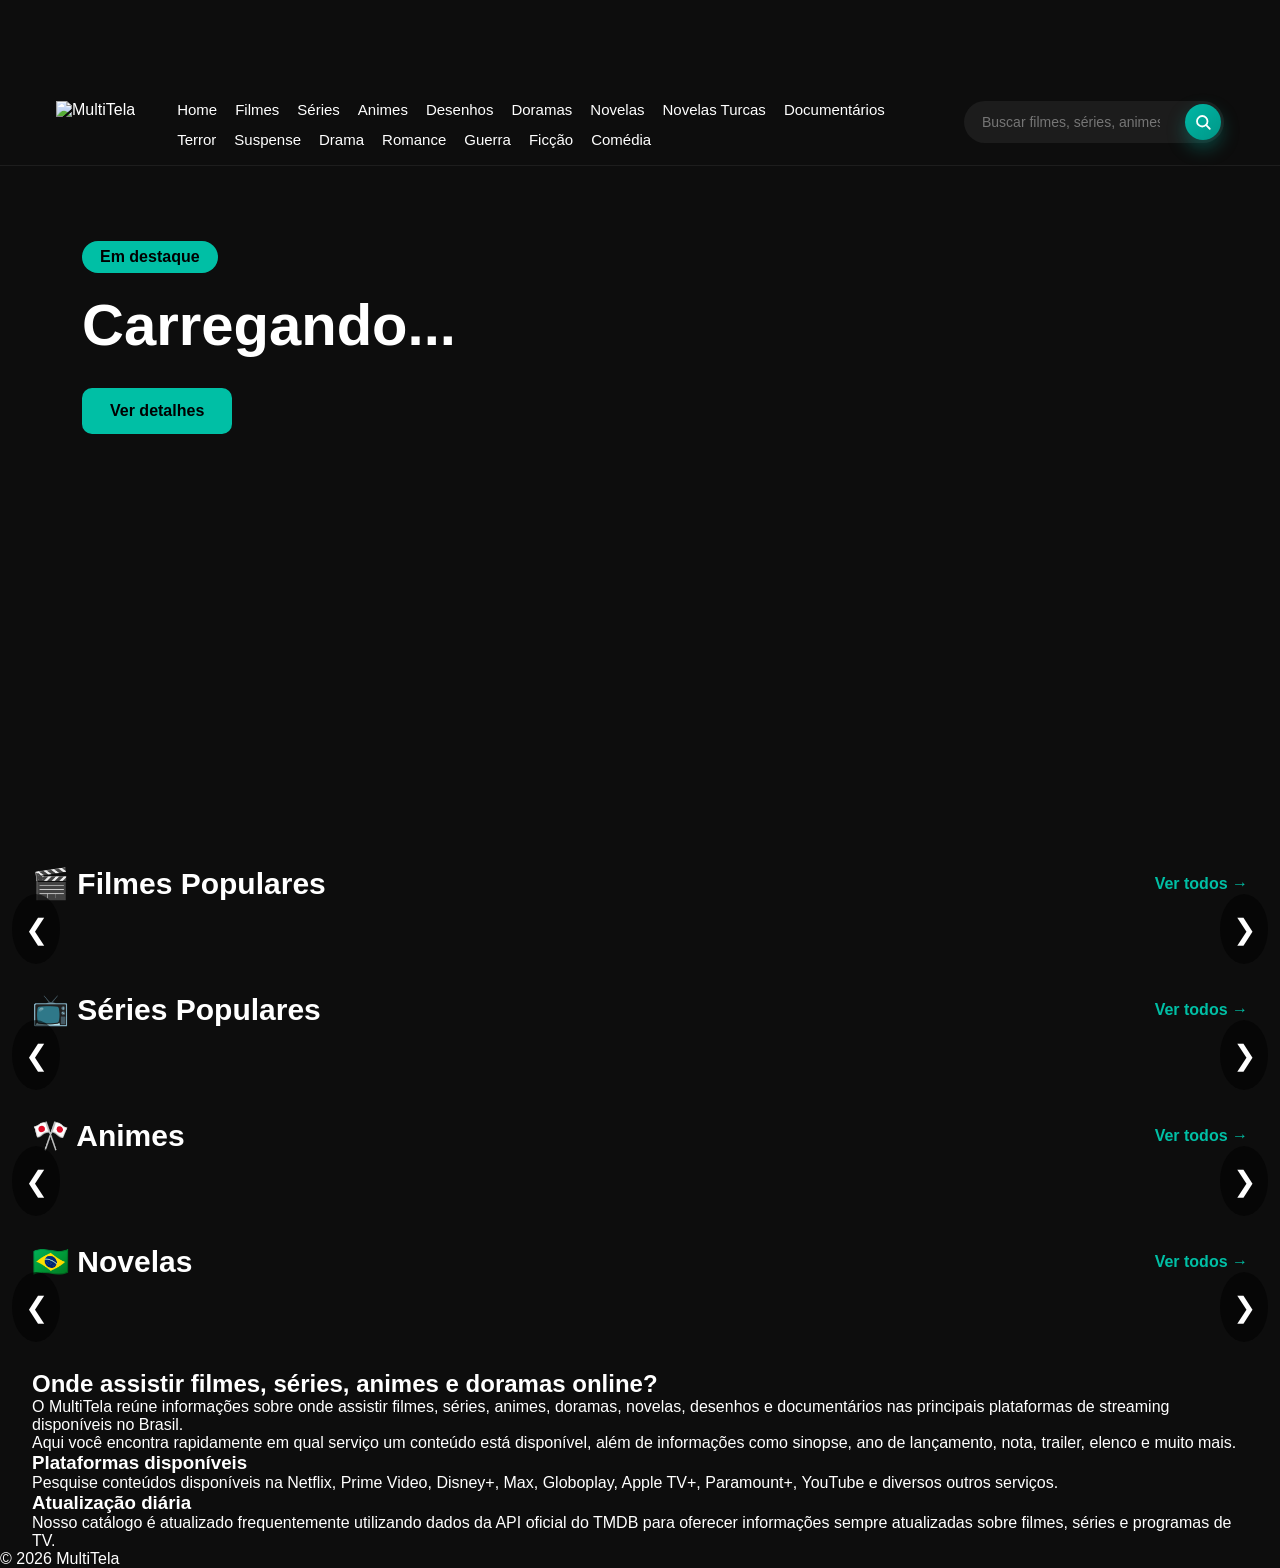
==== commit 51f372eb: "Update index.html" ====
--- a/index.html
+++ b/index.html
@@ -11,7 +11,7 @@
     <meta name="description"
         content="Descubra onde assistir filmes, séries, animes, doramas e documentários.">
 
-    <link rel="icon" href="imagens/favicon.png">
+    <link rel="icon" href="imagens/MultiTela.png">
 
     <link rel="stylesheet" href="css/variables.css">
     <link rel="stylesheet" href="css/style.css">
@@ -459,6 +459,40 @@
 
     </div>
 
+    <section class="seo-home container">
+
+<h2>Onde assistir filmes, séries, animes e doramas online?</h2>
+
+<p>
+
+O MultiTela reúne informações sobre onde assistir filmes, séries, animes, doramas, novelas, desenhos e documentários nas principais plataformas de streaming disponíveis no Brasil.
+
+</p>
+
+<p>
+
+Aqui você encontra rapidamente em qual serviço um conteúdo está disponível, além de informações como sinopse, ano de lançamento, nota, trailer, elenco e muito mais.
+
+</p>
+
+<h3>Plataformas disponíveis</h3>
+
+<p>
+
+Pesquise conteúdos disponíveis na Netflix, Prime Video, Disney+, Max, Globoplay, Apple TV+, Paramount+, YouTube e diversos outros serviços.
+
+</p>
+
+<h3>Atualização diária</h3>
+
+<p>
+
+Nosso catálogo é atualizado frequentemente utilizando dados da API oficial do TMDB para oferecer informações sempre atualizadas sobre filmes, séries e programas de TV.
+
+</p>
+
+</section>
+
     <!-- FOOTER -->
 
     <footer>
@@ -490,6 +524,8 @@
 <script src="js/app.js"></script>
     
 <script src="js/menu.js"></script>
+    
+<script src="/js/autocomplete.js"></script>
 
 </body>
 
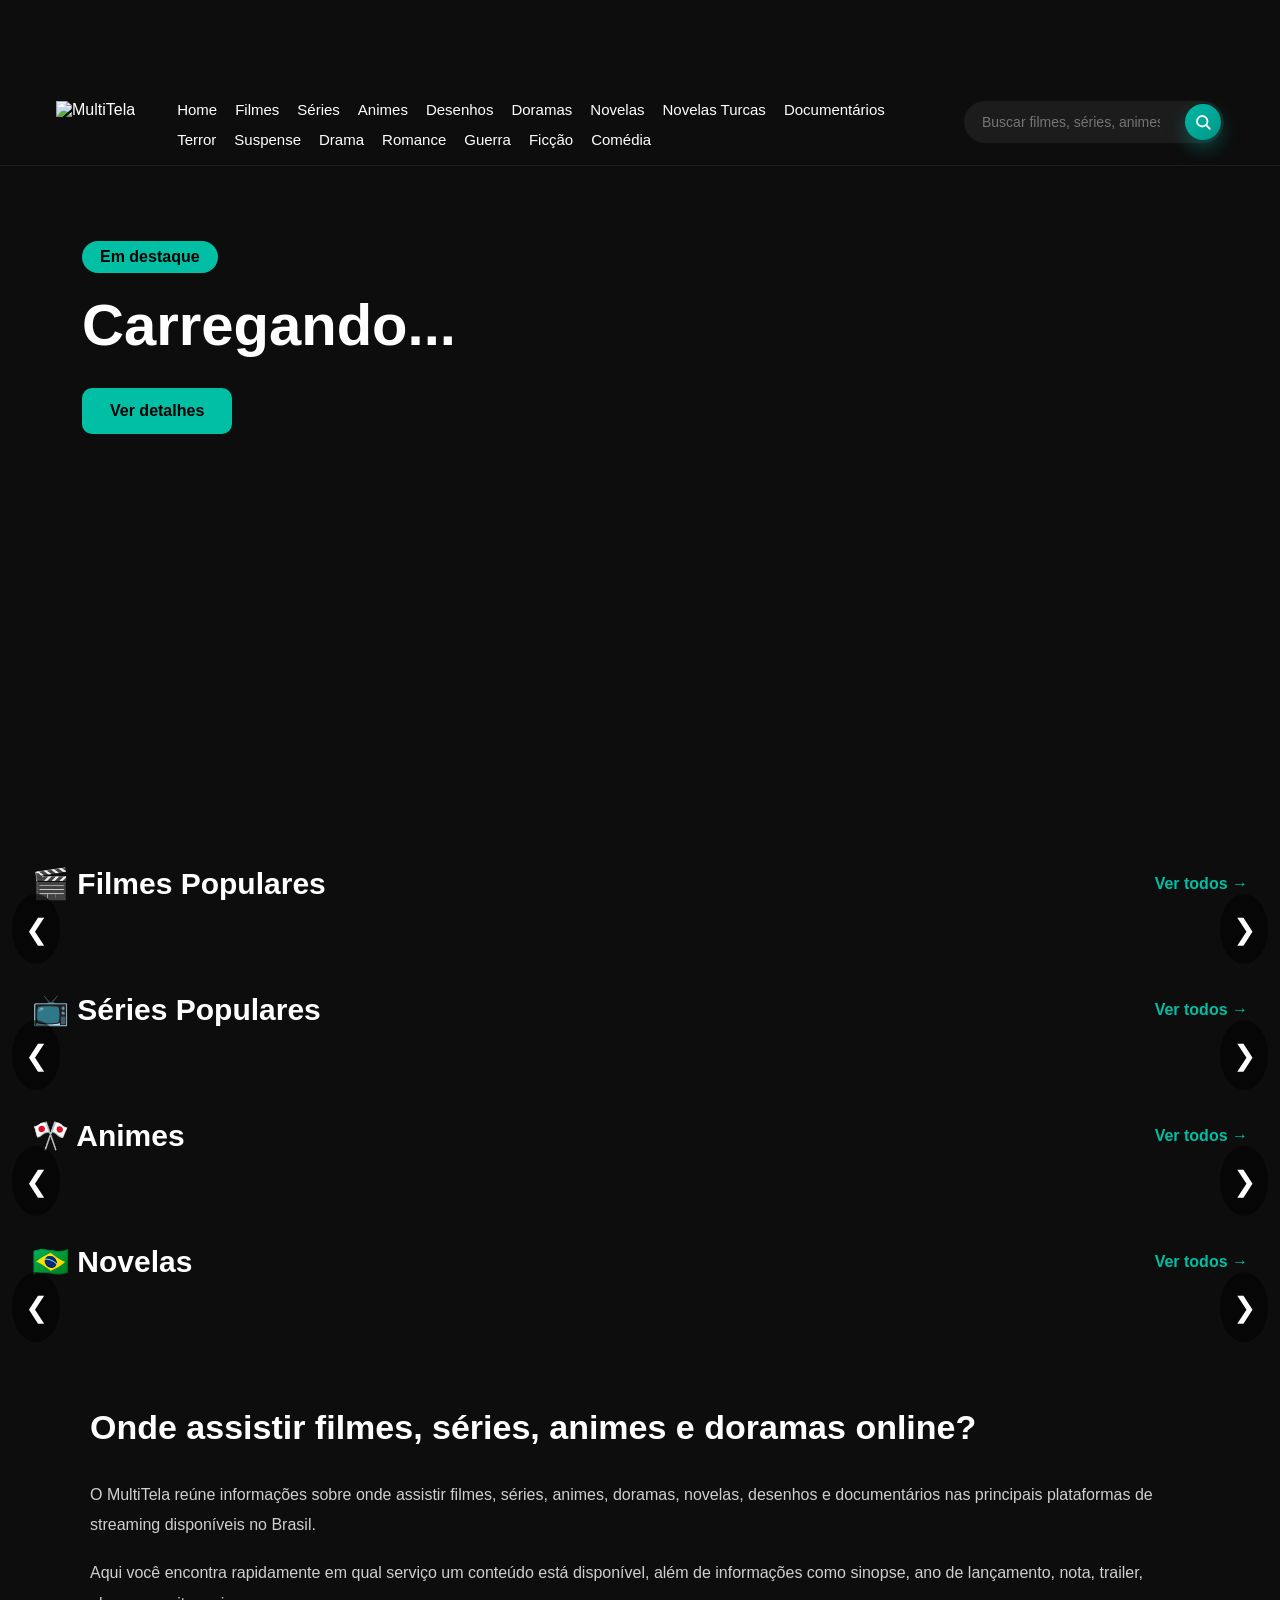
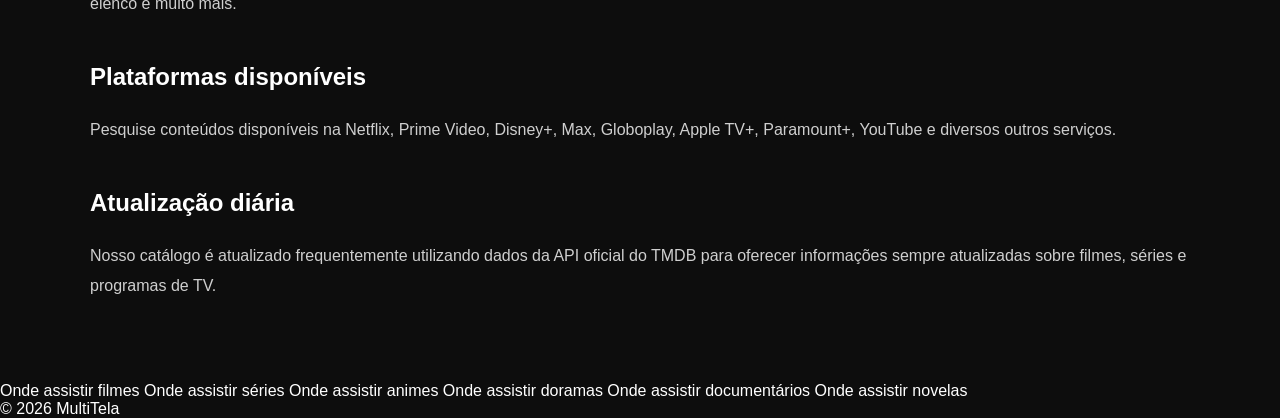
==== commit 9086d81b: "Update index.html" ====
--- a/index.html
+++ b/index.html
@@ -493,6 +493,46 @@
 
 </section>
 
+    <div class="seo-links">
+
+<a href="/multitela/paginas/filmes.html">
+
+Onde assistir filmes
+
+</a>
+
+<a href="/multitela/paginas/series.html">
+
+Onde assistir séries
+
+</a>
+
+<a href="/multitela/paginas/animes.html">
+
+Onde assistir animes
+
+</a>
+
+<a href="/multitela/paginas/doramas.html">
+
+Onde assistir doramas
+
+</a>
+
+<a href="/multitela/paginas/documentarios.html">
+
+Onde assistir documentários
+
+</a>
+
+<a href="/multitela/paginas/novelas.html">
+
+Onde assistir novelas
+
+</a>
+
+</div>
+
     <!-- FOOTER -->
 
     <footer>
--- a/css/style.css
+++ b/css/style.css
@@ -349,3 +349,43 @@
     }
 
 }
+
+.seo-home{
+
+    margin:80px auto;
+
+    max-width:1100px;
+
+    line-height:1.9;
+
+    color:#cfcfcf;
+
+}
+
+.seo-home h2{
+
+    font-size:34px;
+
+    margin-bottom:20px;
+
+    color:#fff;
+
+}
+
+.seo-home h3{
+
+    margin-top:35px;
+
+    margin-bottom:15px;
+
+    font-size:24px;
+
+    color:#fff;
+
+}
+
+.seo-home p{
+
+    margin-bottom:18px;
+
+}
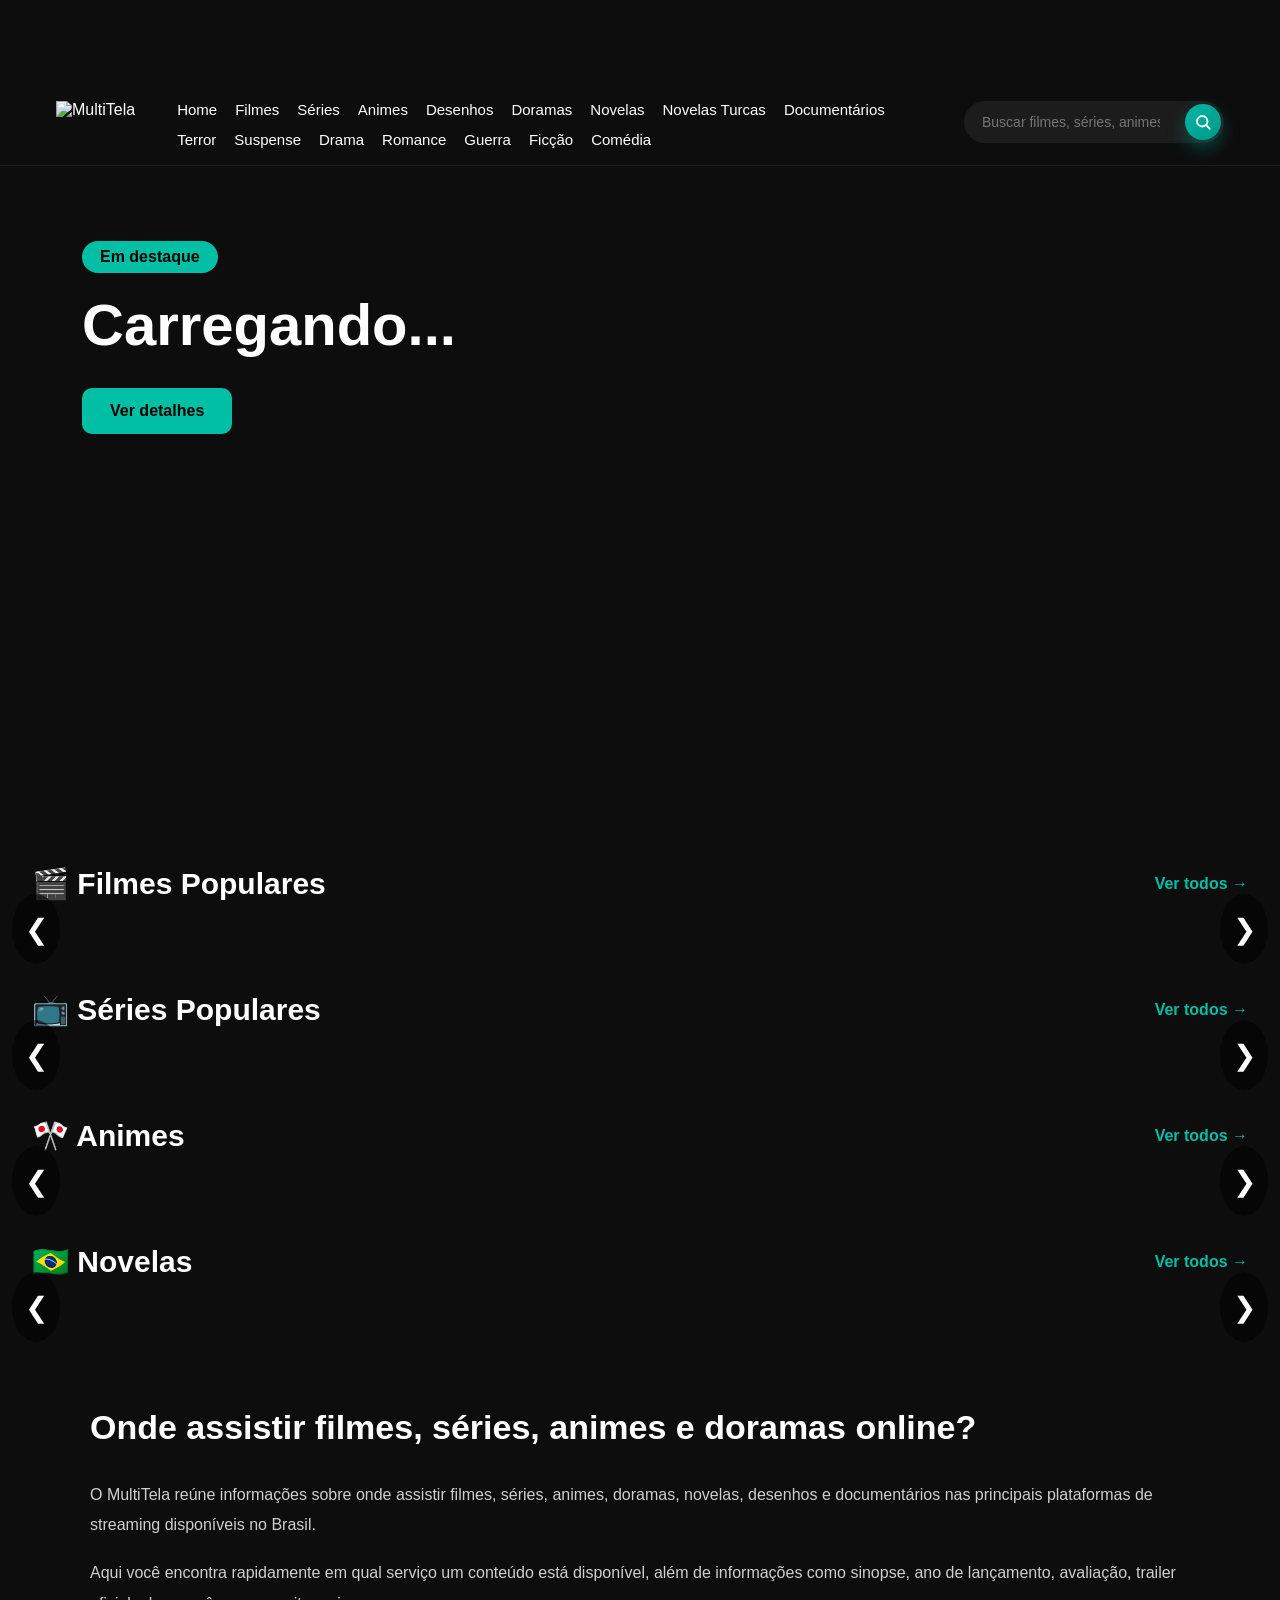
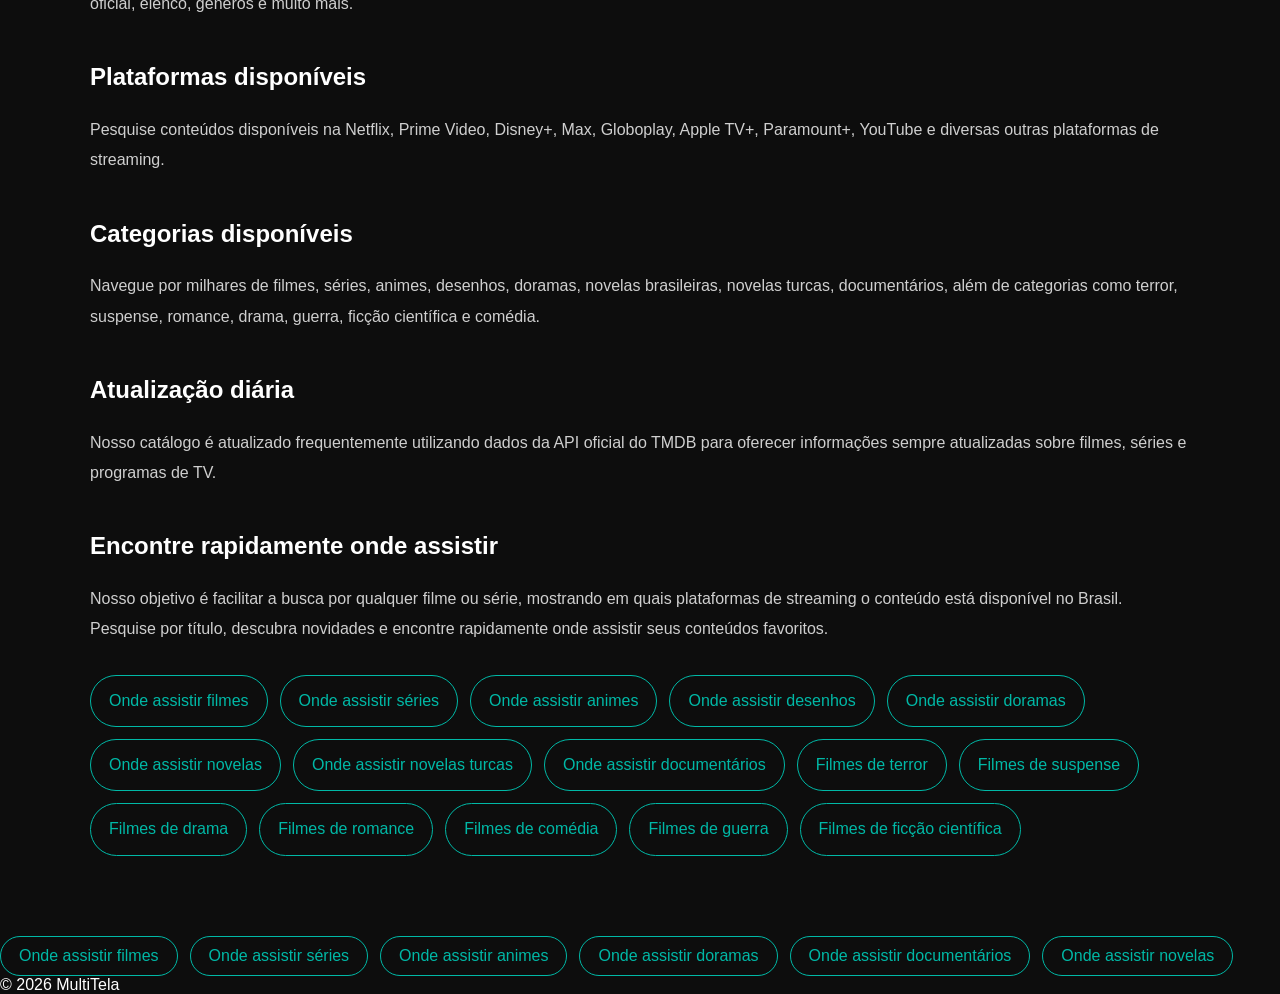
==== commit 834fbcc4: "Update index.html" ====
--- a/index.html
+++ b/index.html
@@ -1,6 +1,50 @@
 <!DOCTYPE html>
 <html lang="pt-BR">
 
+<script type="application/ld+json">
+{
+  "@context":"https://schema.org",
+  "@graph":[
+    {
+      "@type":"WebSite",
+      "@id":"https://nicollas77pk.github.io/multitela/#website",
+      "name":"MultiTela",
+      "url":"https://nicollas77pk.github.io/multitela/",
+      "description":"Descubra onde assistir filmes, séries, animes, doramas, novelas, desenhos e documentários nas principais plataformas de streaming.",
+      "inLanguage":"pt-BR",
+      "potentialAction":{
+        "@type":"SearchAction",
+        "target":"https://nicollas77pk.github.io/multitela/busca.html?q={search_term_string}",
+        "query-input":"required name=search_term_string"
+      }
+    },
+    {
+      "@type":"WebPage",
+      "@id":"https://nicollas77pk.github.io/multitela/#homepage",
+      "url":"https://nicollas77pk.github.io/multitela/",
+      "name":"MultiTela | Onde Assistir Filmes e Séries",
+      "isPartOf":{
+        "@id":"https://nicollas77pk.github.io/multitela/#website"
+      },
+      "description":"Encontre onde assistir filmes, séries, animes, doramas, novelas, desenhos e documentários nas principais plataformas de streaming.",
+      "inLanguage":"pt-BR"
+    },
+    {
+      "@type":"Organization",
+      "@id":"https://nicollas77pk.github.io/multitela/#organization",
+      "name":"MultiTela",
+      "url":"https://nicollas77pk.github.io/multitela/",
+      "logo":{
+        "@type":"ImageObject",
+        "url":"https://nicollas77pk.github.io/multitela/imagens/MultiTela.png"
+      }
+    }
+  ]
+}
+</script>
+
+
+    
 <head>
 <meta name="google-site-verification" content="KCLfrGly10sxUy1SJgO0suAc_ubiAzZuvfnwb-j9VF8" />
     <meta charset="UTF-8">
@@ -34,10 +78,10 @@
 
         <!-- LOGO -->
 
-        <a href="/multitela/index.html" class="logo">
+        <a href="/index.html" class="logo">
 
             <img
-                src="/multitela/imagens/MultiTela.png"
+                src="/imagens/MultiTela.png"
                 alt="MultiTela">
 
         </a>
@@ -58,19 +102,19 @@
             class="menu"
             id="menu">
 
-            <a href="/multitela/">
+            <a href="/">
 
                 Home
 
             </a>
 
-            <a href="/multitela/paginas/filmes.html">
+            <a href="/paginas/filmes.html">
 
                 Filmes
 
             </a>
 
-            <a href="/multitela/paginas/series.html">
+            <a href="/paginas/series.html">
 
                 Séries
 
@@ -471,7 +515,7 @@
 
 <p>
 
-Aqui você encontra rapidamente em qual serviço um conteúdo está disponível, além de informações como sinopse, ano de lançamento, nota, trailer, elenco e muito mais.
+Aqui você encontra rapidamente em qual serviço um conteúdo está disponível, além de informações como sinopse, ano de lançamento, avaliação, trailer oficial, elenco, gêneros e muito mais.
 
 </p>
 
@@ -479,10 +523,18 @@
 
 <p>
 
-Pesquise conteúdos disponíveis na Netflix, Prime Video, Disney+, Max, Globoplay, Apple TV+, Paramount+, YouTube e diversos outros serviços.
+Pesquise conteúdos disponíveis na Netflix, Prime Video, Disney+, Max, Globoplay, Apple TV+, Paramount+, YouTube e diversas outras plataformas de streaming.
 
 </p>
 
+<h3>Categorias disponíveis</h3>
+
+<p>
+
+Navegue por milhares de filmes, séries, animes, desenhos, doramas, novelas brasileiras, novelas turcas, documentários, além de categorias como terror, suspense, romance, drama, guerra, ficção científica e comédia.
+
+</p>
+
 <h3>Atualização diária</h3>
 
 <p>
@@ -491,8 +543,81 @@
 
 </p>
 
+<h3>Encontre rapidamente onde assistir</h3>
+
+<p>
+
+Nosso objetivo é facilitar a busca por qualquer filme ou série, mostrando em quais plataformas de streaming o conteúdo está disponível no Brasil. Pesquise por título, descubra novidades e encontre rapidamente onde assistir seus conteúdos favoritos.
+
+</p>
+
+<div class="seo-links">
+
+<a href="/multitela/paginas/filmes.html">
+Onde assistir filmes
+</a>
+
+<a href="/multitela/paginas/series.html">
+Onde assistir séries
+</a>
+
+<a href="/multitela/paginas/animes.html">
+Onde assistir animes
+</a>
+
+<a href="/multitela/paginas/desenhos.html">
+Onde assistir desenhos
+</a>
+
+<a href="/multitela/paginas/doramas.html">
+Onde assistir doramas
+</a>
+
+<a href="/multitela/paginas/novelas.html">
+Onde assistir novelas
+</a>
+
+<a href="/multitela/paginas/novelas-turcas.html">
+Onde assistir novelas turcas
+</a>
+
+<a href="/multitela/paginas/documentarios.html">
+Onde assistir documentários
+</a>
+
+<a href="/multitela/paginas/terror.html">
+Filmes de terror
+</a>
+
+<a href="/multitela/paginas/suspense.html">
+Filmes de suspense
+</a>
+
+<a href="/multitela/paginas/drama.html">
+Filmes de drama
+</a>
+
+<a href="/multitela/paginas/romance.html">
+Filmes de romance
+</a>
+
+<a href="/multitela/paginas/comedia.html">
+Filmes de comédia
+</a>
+
+<a href="/multitela/paginas/guerra.html">
+Filmes de guerra
+</a>
+
+<a href="/multitela/paginas/ficcao.html">
+Filmes de ficção científica
+</a>
+
+</div>
+
 </section>
 
+
     <div class="seo-links">
 
 <a href="/multitela/paginas/filmes.html">
@@ -530,6 +655,8 @@
 Onde assistir novelas
 
 </a>
+
+</div>
 
 </div>
 
--- a/css/style.css
+++ b/css/style.css
@@ -389,3 +389,38 @@
     margin-bottom:18px;
 
 }
+.seo-links{
+
+    display:flex;
+
+    flex-wrap:wrap;
+
+    gap:12px;
+
+    margin-top:30px;
+
+}
+
+.seo-links a{
+
+    color:#00b8a6;
+
+    text-decoration:none;
+
+    padding:10px 18px;
+
+    border:1px solid #00b8a6;
+
+    border-radius:30px;
+
+    transition:.3s;
+
+}
+
+.seo-links a:hover{
+
+    background:#00b8a6;
+
+    color:#fff;
+
+}
